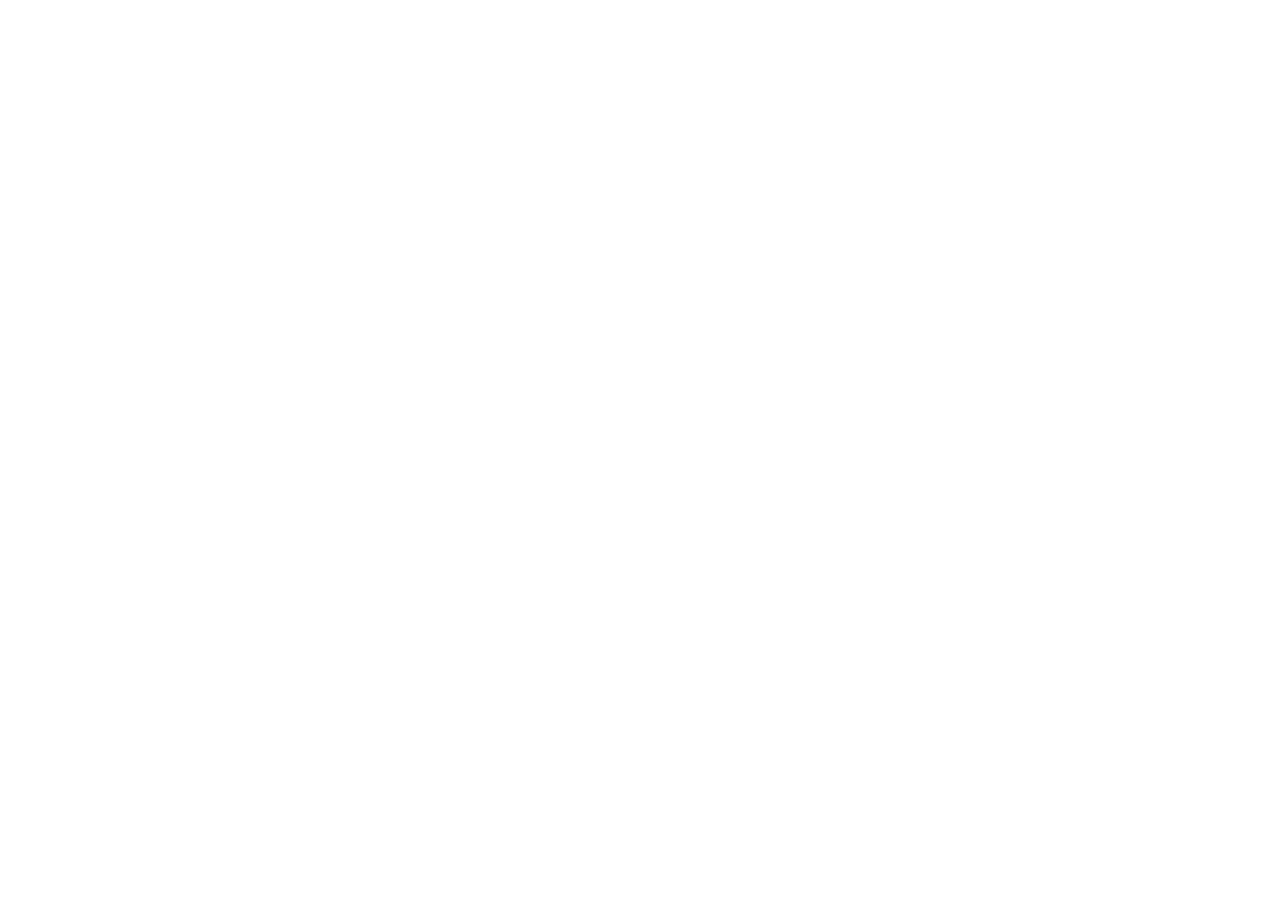
==== 3_Projeto/projeto.html @ e36105f2 "css adicionado" ====
<!DOCTYPE html>
<html lang="en">
<head>
    <meta charset="UTF-8">
    <meta name="viewport" content="width=device-width, initial-scale=1.0">
    <title>Projeto banda</title>
</head>
<body>
    
</body>
</html>
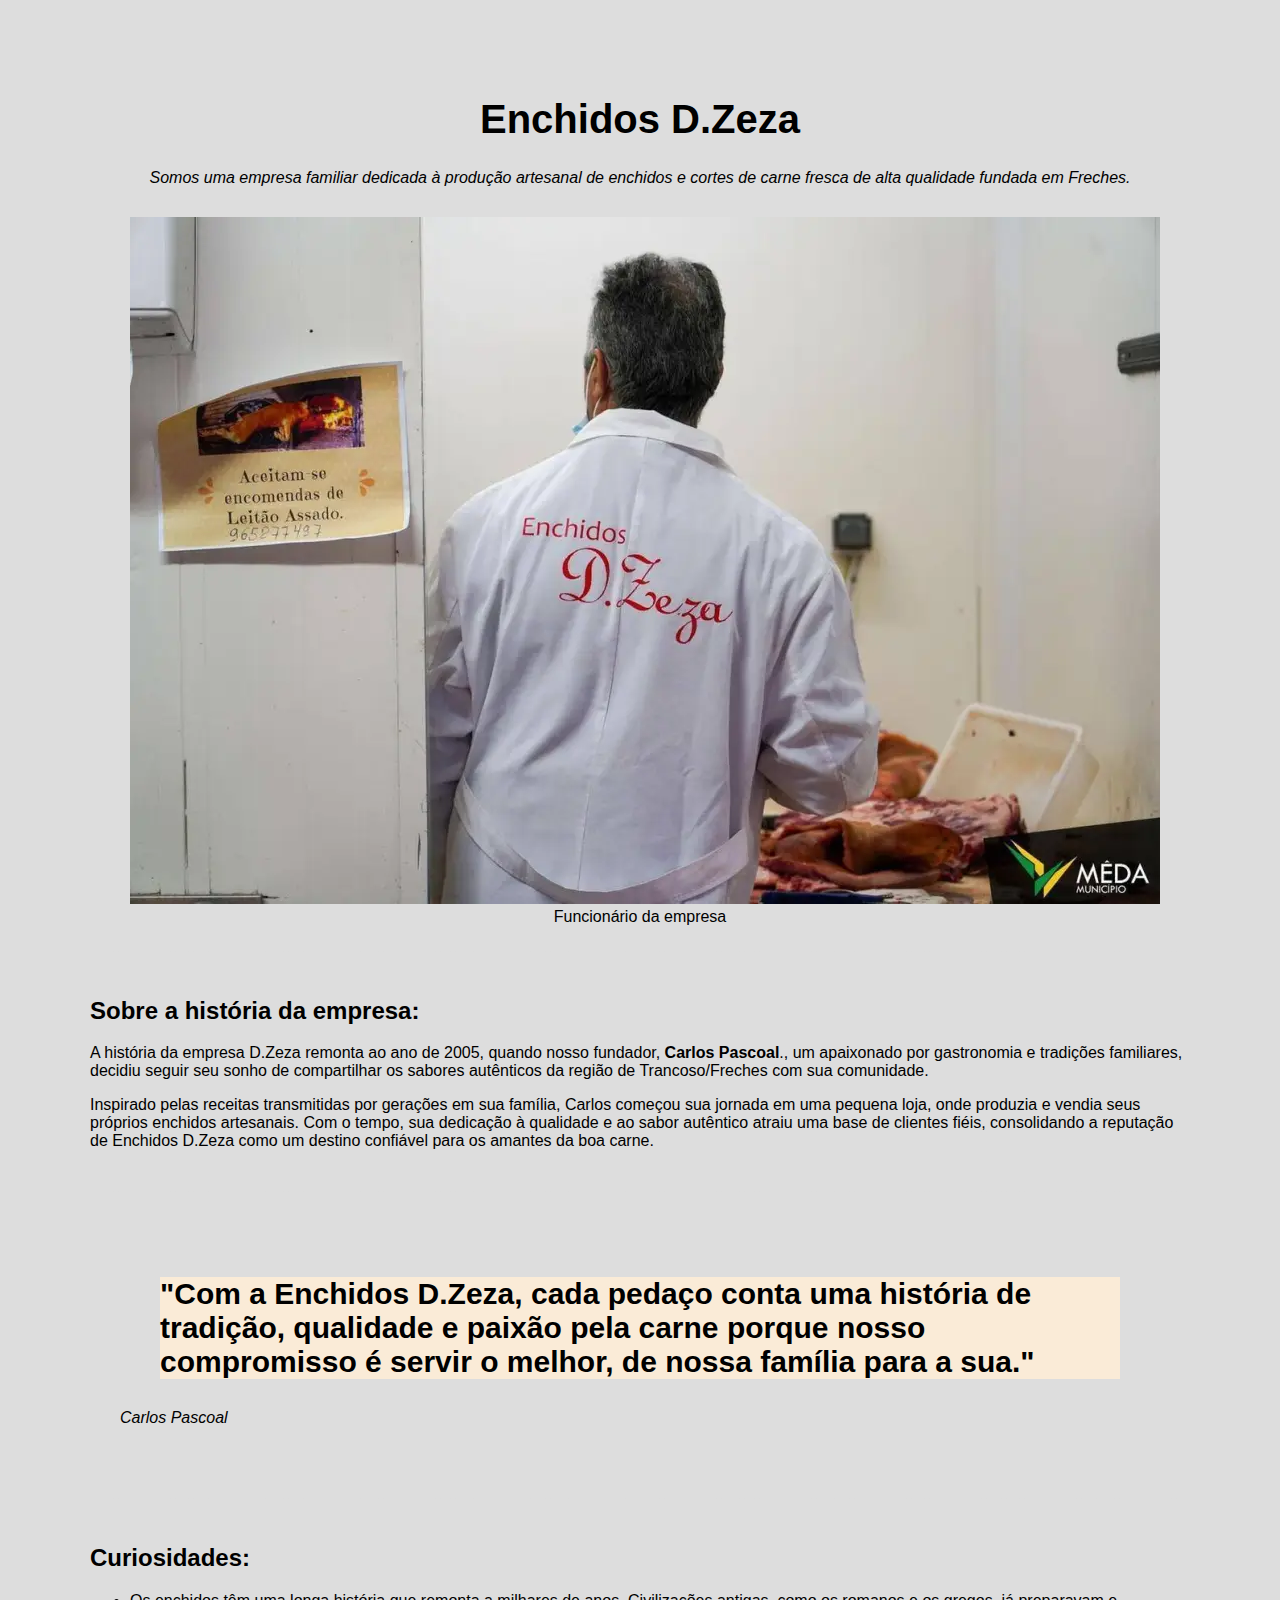
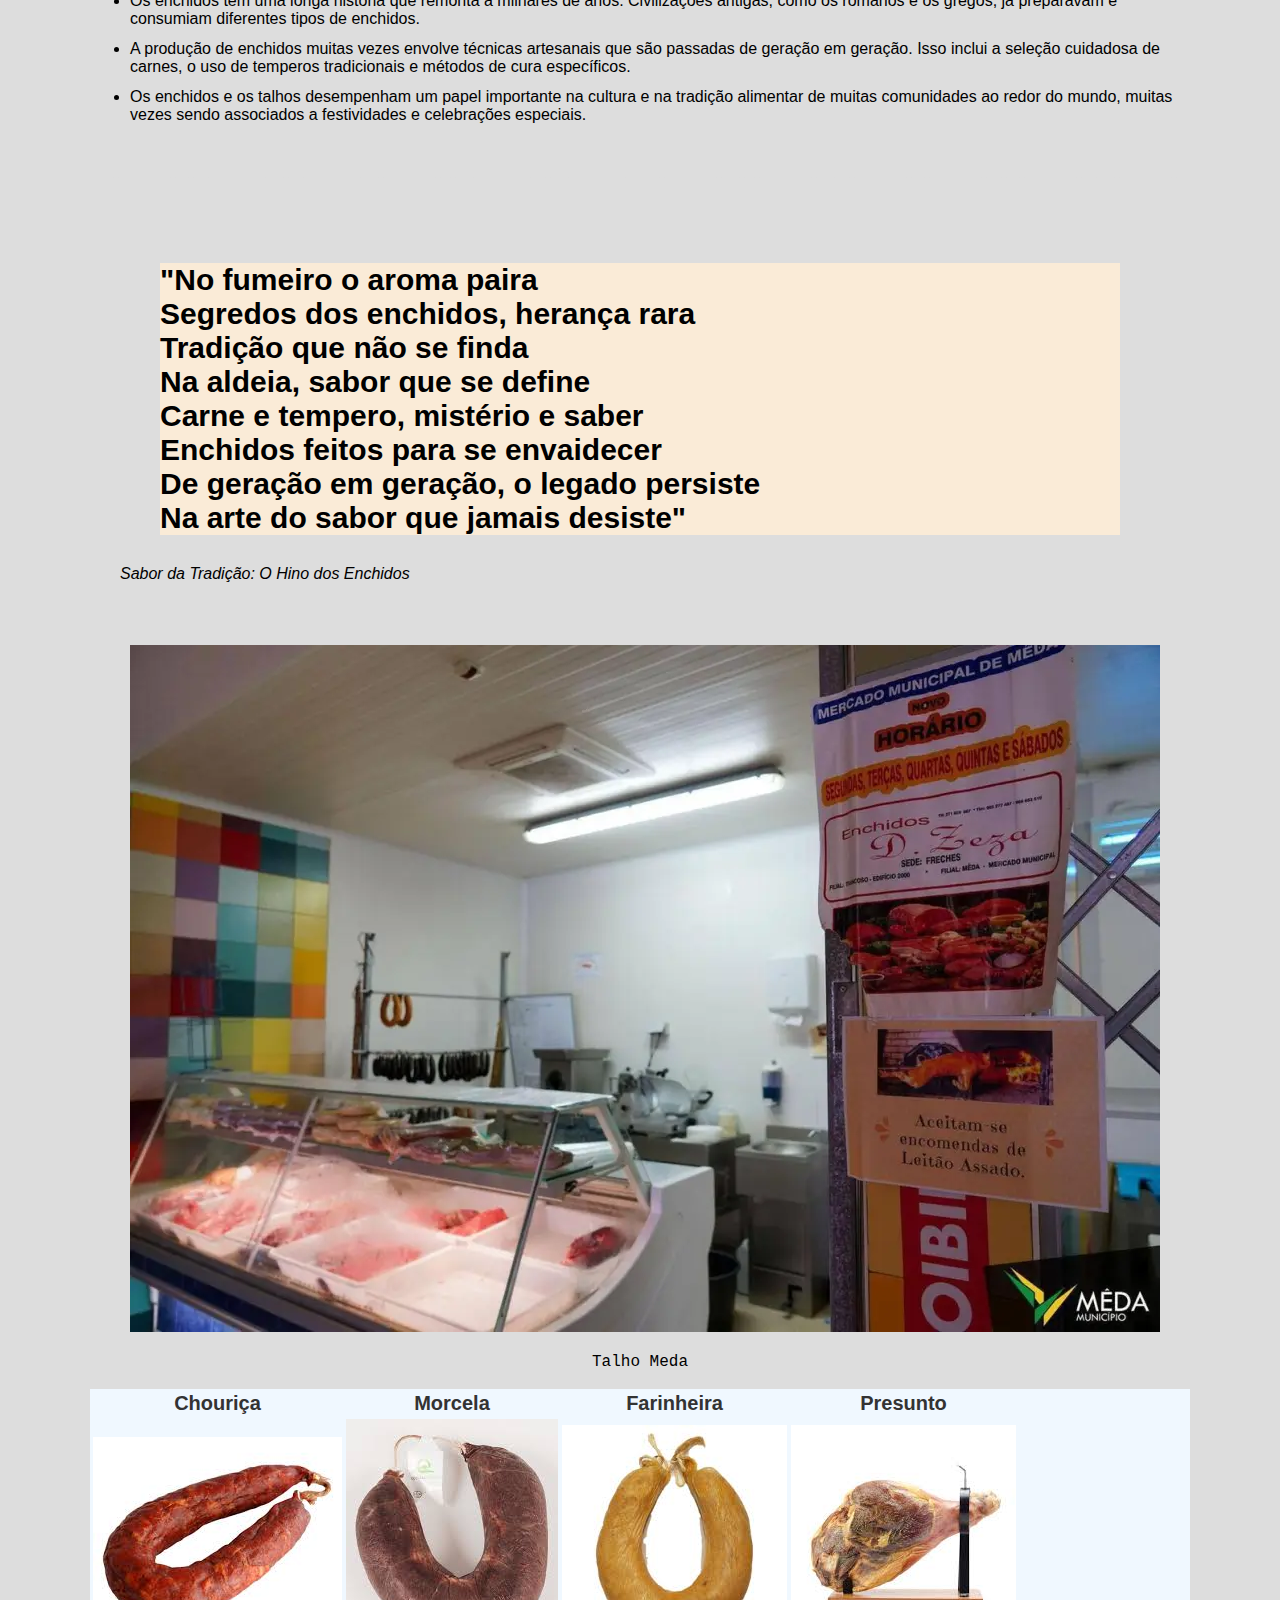
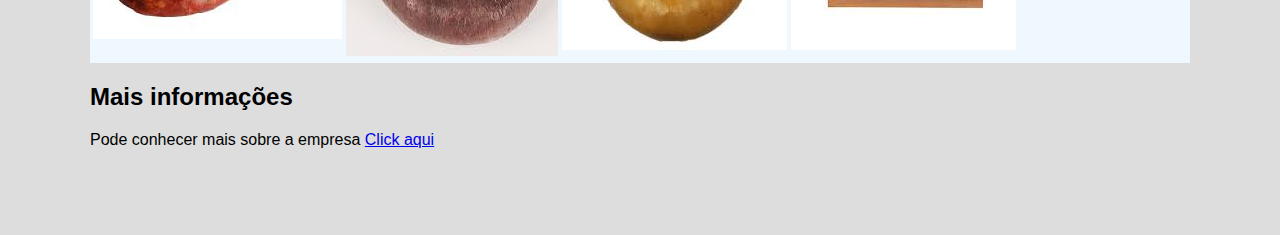
==== commit 321ab7a3: "Projeto 1 adicionado" ====
--- a/3_Projeto/projeto.html
+++ b/3_Projeto/projeto.html
@@ -1,11 +1,99 @@
 <!DOCTYPE html>
-<html lang="en">
+<html lang="pt">
 <head>
     <meta charset="UTF-8">
     <meta name="viewport" content="width=device-width, initial-scale=1.0">
-    <title>Projeto banda</title>
+    <title>Enchidos D.Zeza</title>
+    <link rel="stylesheet" href="projeto.css">
 </head>
 <body>
-    
+    <div class="container">
+        <!-- Cabeçalho -->
+        <div class="header">
+            <h1 class="main-title">Enchidos D.Zeza</h1>
+            <p class="main-paragraph">Somos uma empresa familiar dedicada à produção artesanal de enchidos e cortes de carne fresca de alta qualidade fundada em Freches.</p>
+        </div>
+        <!-- Imagem de destaque-->
+        <div class="featured-image">
+            <figure>
+                <img src="img/enchidos-d-zeza-3-scaled.webp" alt="Enchidos D.Zeza">
+                <figcaption>Funcionário da empresa</figcaption>
+            </figure>
+        </div>
+        <!-- Biografia-->
+        <div class="biography-container">
+            <h2>Sobre a história da empresa: </h2>
+            <p>A história da empresa D.Zeza remonta ao ano de 2005, quando nosso fundador, 
+                <span class="bold">Carlos Pascoal</span>., um apaixonado por gastronomia e tradições familiares, 
+                decidiu seguir seu sonho de compartilhar os sabores autênticos da região de Trancoso/Freches com sua comunidade.</p>
+            <p> Inspirado pelas receitas transmitidas por gerações em sua família, Carlos começou sua jornada em uma pequena loja, onde produzia e vendia seus próprios enchidos artesanais. 
+                Com o tempo, sua dedicação à qualidade e ao sabor autêntico atraiu uma base de clientes fiéis, 
+                <span class="blod">consolidando a reputação de Enchidos D.Zeza como um destino confiável para os amantes da boa carne.</p>
+        </div>
+        <!-- Container de citaçao-->
+        <div class="quotes-container">
+            <blockquote>
+                "Com a Enchidos D.Zeza, cada pedaço conta uma história de tradição, qualidade e paixão pela carne  
+                porque nosso compromisso é servir o melhor, de nossa família para a sua."
+            </blockquote>
+            <p>Carlos Pascoal</p>
+        </div>
+        <!-- Curiosidades-->
+        <div class="curiosities-container">
+            <h2>Curiosidades:</h2>
+            <ul>
+                <li> Os enchidos têm uma longa história que remonta a milhares de anos. Civilizações antigas, como os romanos e os gregos, 
+                    já preparavam e consumiam diferentes tipos de enchidos. </li> <br/>
+                <li> A produção de enchidos muitas vezes envolve técnicas artesanais que são passadas de geração em geração. 
+                    Isso inclui a seleção cuidadosa de carnes, o uso de temperos tradicionais e métodos de cura específicos.</li> <br/>
+                <li>Os enchidos e os talhos desempenham um papel importante na cultura e na tradição alimentar de muitas comunidades ao redor do mundo,
+                     muitas vezes sendo associados a festividades e celebrações especiais.</li> <br/>
+            </ul>
+        </div>
+        <!-- Segunda citaçao-->
+        <div class="quotes-container">
+            <blockquote>
+                "No fumeiro o aroma paira <br/>
+                Segredos dos enchidos, herança rara <br/>
+                Tradição que não se finda <br/>
+                Na aldeia, sabor que se define <br/>
+                Carne e tempero, mistério e saber <br/>
+                Enchidos feitos para se envaidecer <br/>
+                De geração em geração, o legado persiste <br/>
+                Na arte do sabor que jamais desiste"
+            </blockquote>
+            <p>Sabor da Tradição: O Hino dos Enchidos</p>
+        </div>
+        <!-- Segunda imagem-->
+        <div class="img-bold">
+            <figure>
+                <img src="img/enchidos-d-zeza-2-scaled.webp" alt="Talho Meda">
+            </figure>
+            <figcaption>Talho Meda</figcaption> <br/>
+        </div>
+        <!-- adicionado á parte produtos-->
+        <div class="produtos-container">
+            <table>
+                <tr class="nomes-produtos">
+                    <th>Chouriça</th>
+                    <th>Morcela</th>
+                    <th>Farinheira</th>
+                    <th>Presunto</th>
+                </tr>
+                <tr class="imagem-produtos">
+                    <td><img src="img/chouriça.jpg" alt="Chouriça"></td>
+                    <td><img src="img/morcela.jpg" alt="Morcela"></td>
+                    <td><img src="img/farinheira.jpg" alt="Farinheira"></td>
+                    <td><img src="img/presunto.jpg" alt="Presunto"></td>
+                </tr>
+            </table>
+        </div>
+        <!-- Mais informaçoes-->
+        <div class="moreinfo-container">
+            <h2>Mais informações</h2>
+            <p>Pode conhecer mais sobre a empresa <a href="https://www.facebook.com/p/Enchidos-d-zeza-100080807075649/?paipv=0&eav=AfaJbvTzikEGUPwy0dBGRUMSZauH5_cf2KDovJASuVTKBexpzZ1xvpAMngHoBUYLtGk&_rdr">
+                Click aqui</a></p>
+        </div>
+    </div>
 </body>
 </html>--- a/3_Projeto/projeto.css
+++ b/3_Projeto/projeto.css
@@ -0,0 +1,101 @@
+/*  1- Estilos do html do projeto*/
+
+/*  Site*/
+html {
+    font-family: Arial, Helvetica, sans-serif;
+    background-color: #ddd;
+}
+
+/*  container*/
+.container {
+    max-width: 1100px;
+    background-color: #ddd;
+    position: relative;
+    margin: 50px auto;
+    padding: 20px 50px;
+}
+
+/*  texto a anegrito*/
+.bold {
+    font-weight: bold;
+}
+
+/*  header*/
+.header {
+    text-align: center;
+}
+
+.main-title {
+    font-size: 40px;
+}
+
+.main-paragraph {
+    font-style: italic;
+}
+
+/*  imagem destaque*/
+.featured-image {
+    text-align: center;
+    margin-top: 30px;
+}
+
+/*  biografia */
+.biography-container {
+    padding: 25px 0;
+    margin: 25px 0;
+    border-top: 1px dashed #ddd;
+    border-bottom: 1px dashed #ddd;
+}
+
+/*  quotes */
+.quotes-container {
+    background-color:#ddd;
+    padding: 30px;
+}
+.quotes-container blockquote {
+    font-weight: bold;
+    font-size: 30px;
+    background-color: antiquewhite;
+}
+.quotes-container p {
+    font-style: italic;
+}
+
+/*  curiosidades */
+.curiosities-container {
+    padding: 25px 0;
+    margin: 25px 0;
+    border-top: 1px dashed #ddd;
+    border-bottom: 1px dashed #ddd;
+}
+.curiosities-container li{
+    height: 30px;
+}
+
+/*  imagem bold*/
+.img-bold {
+    font-family: 'Courier New', Courier, monospace;
+    font-weight:lighter;
+    text-align: center;
+}
+
+/*  produtos*/
+.produtos-container {
+    background-color: aliceblue;
+    text-align: center;
+}
+.imagem-produtos {
+    border-radius: 40px;
+    max-width: 100%;
+    text-align: center;
+    margin: 0;
+    padding: 10px;
+    text-align: center;
+}
+.nomes-produtos {
+    font-family: Arial, sans-serif;
+    font-size: 20px;
+    color: #333;
+    text-align: center;
+    margin-bottom: 10px;
+}